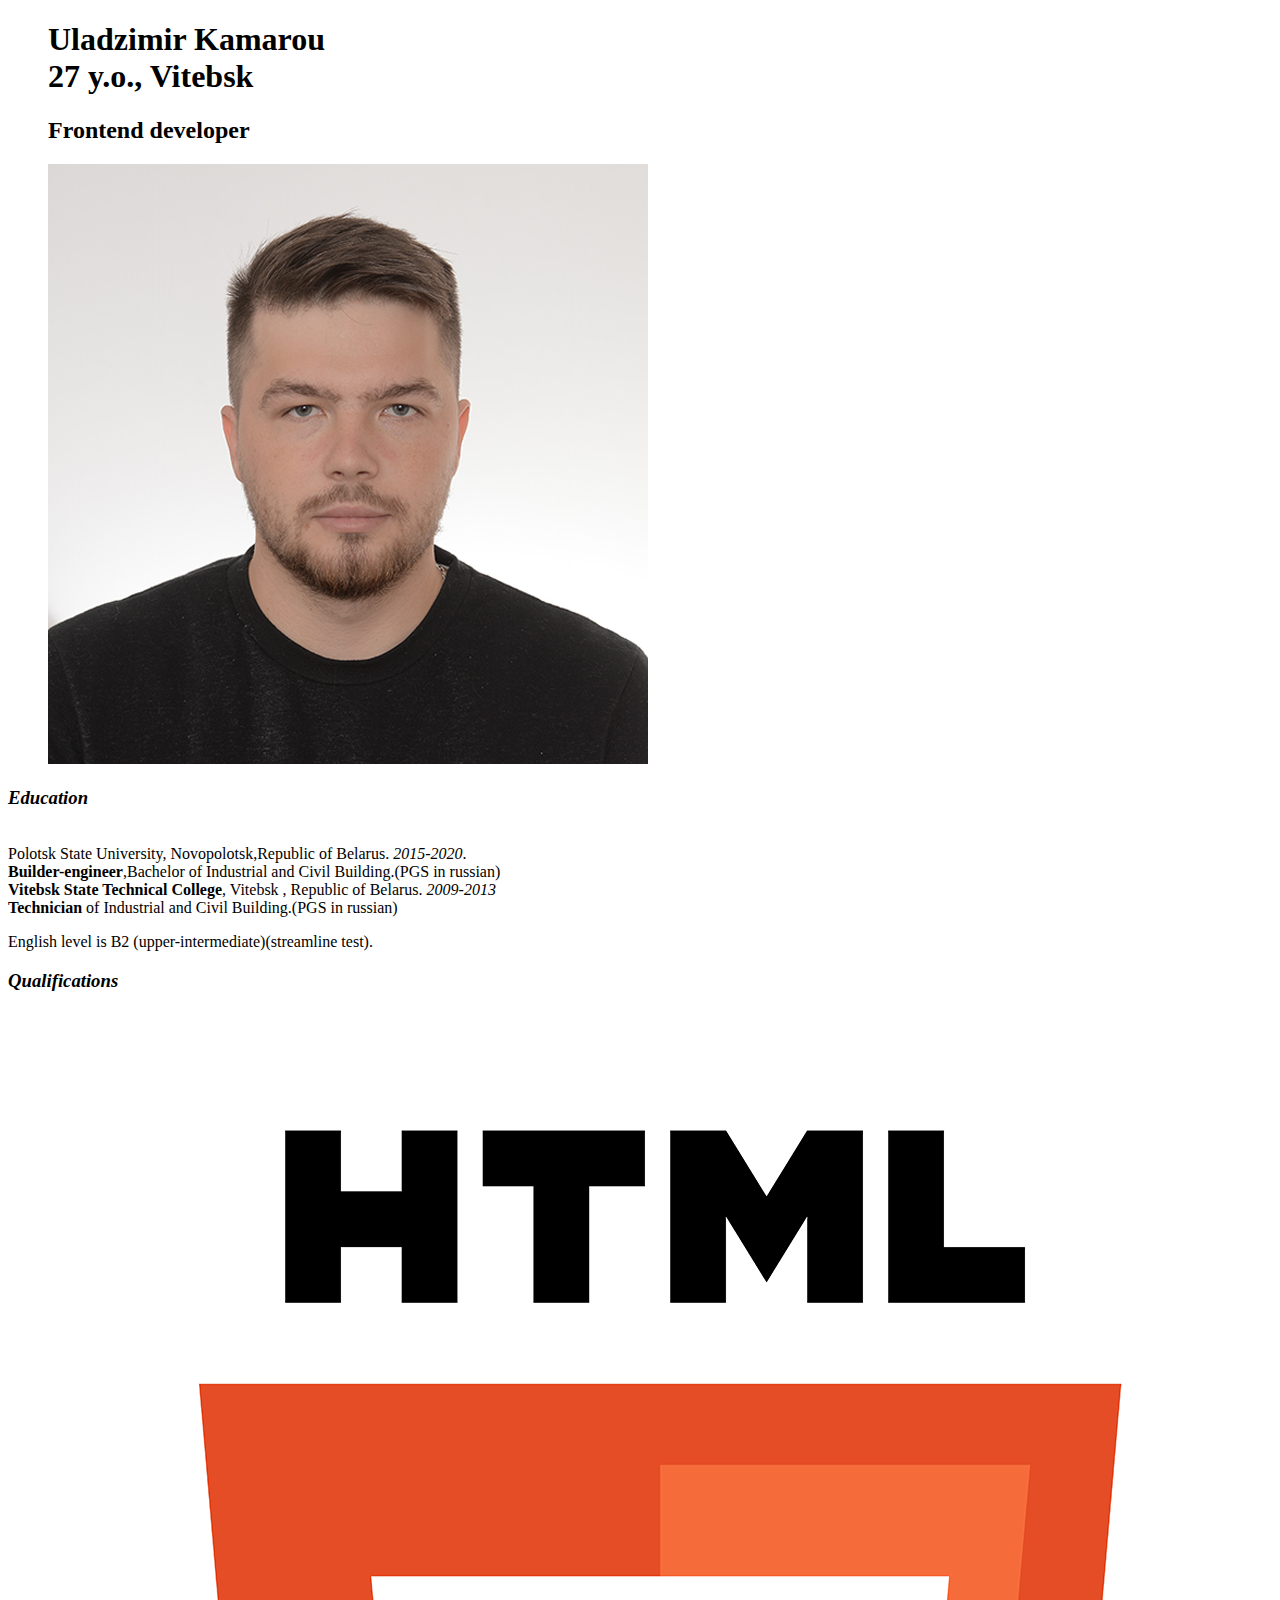
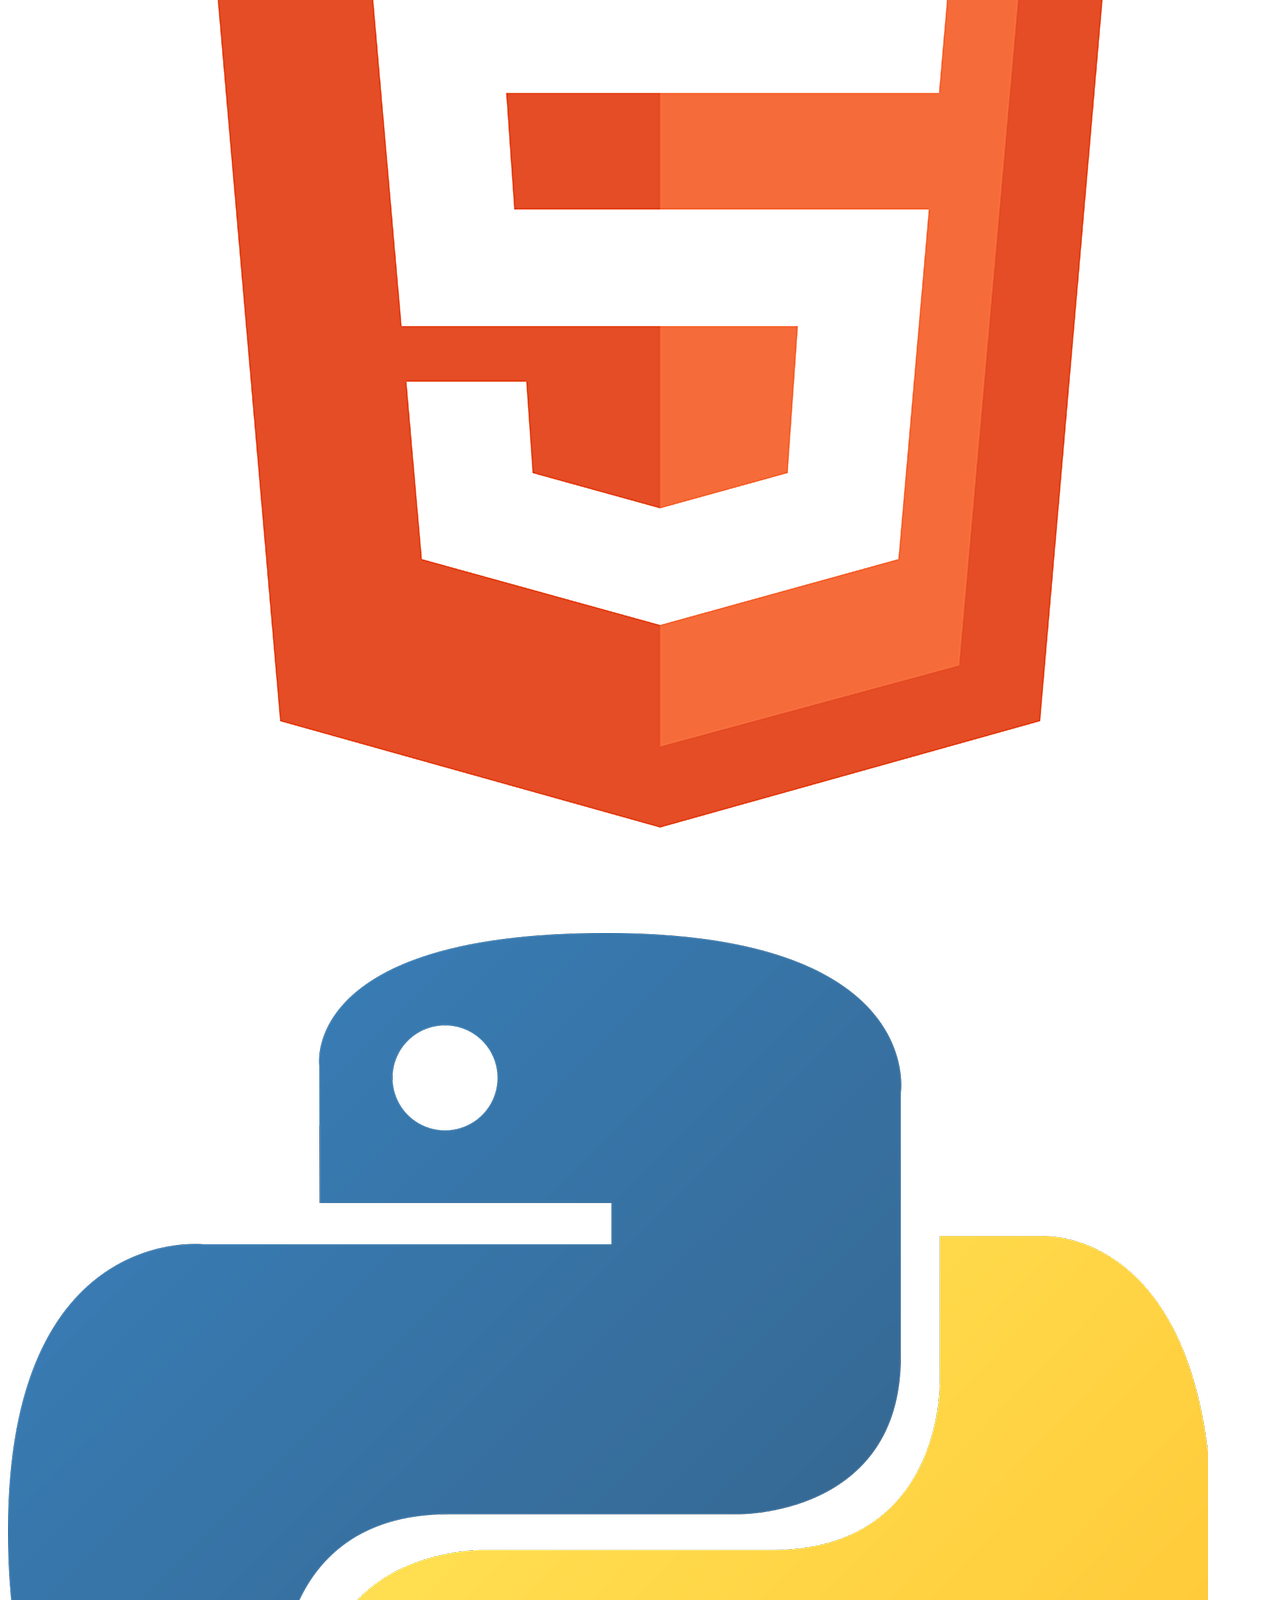
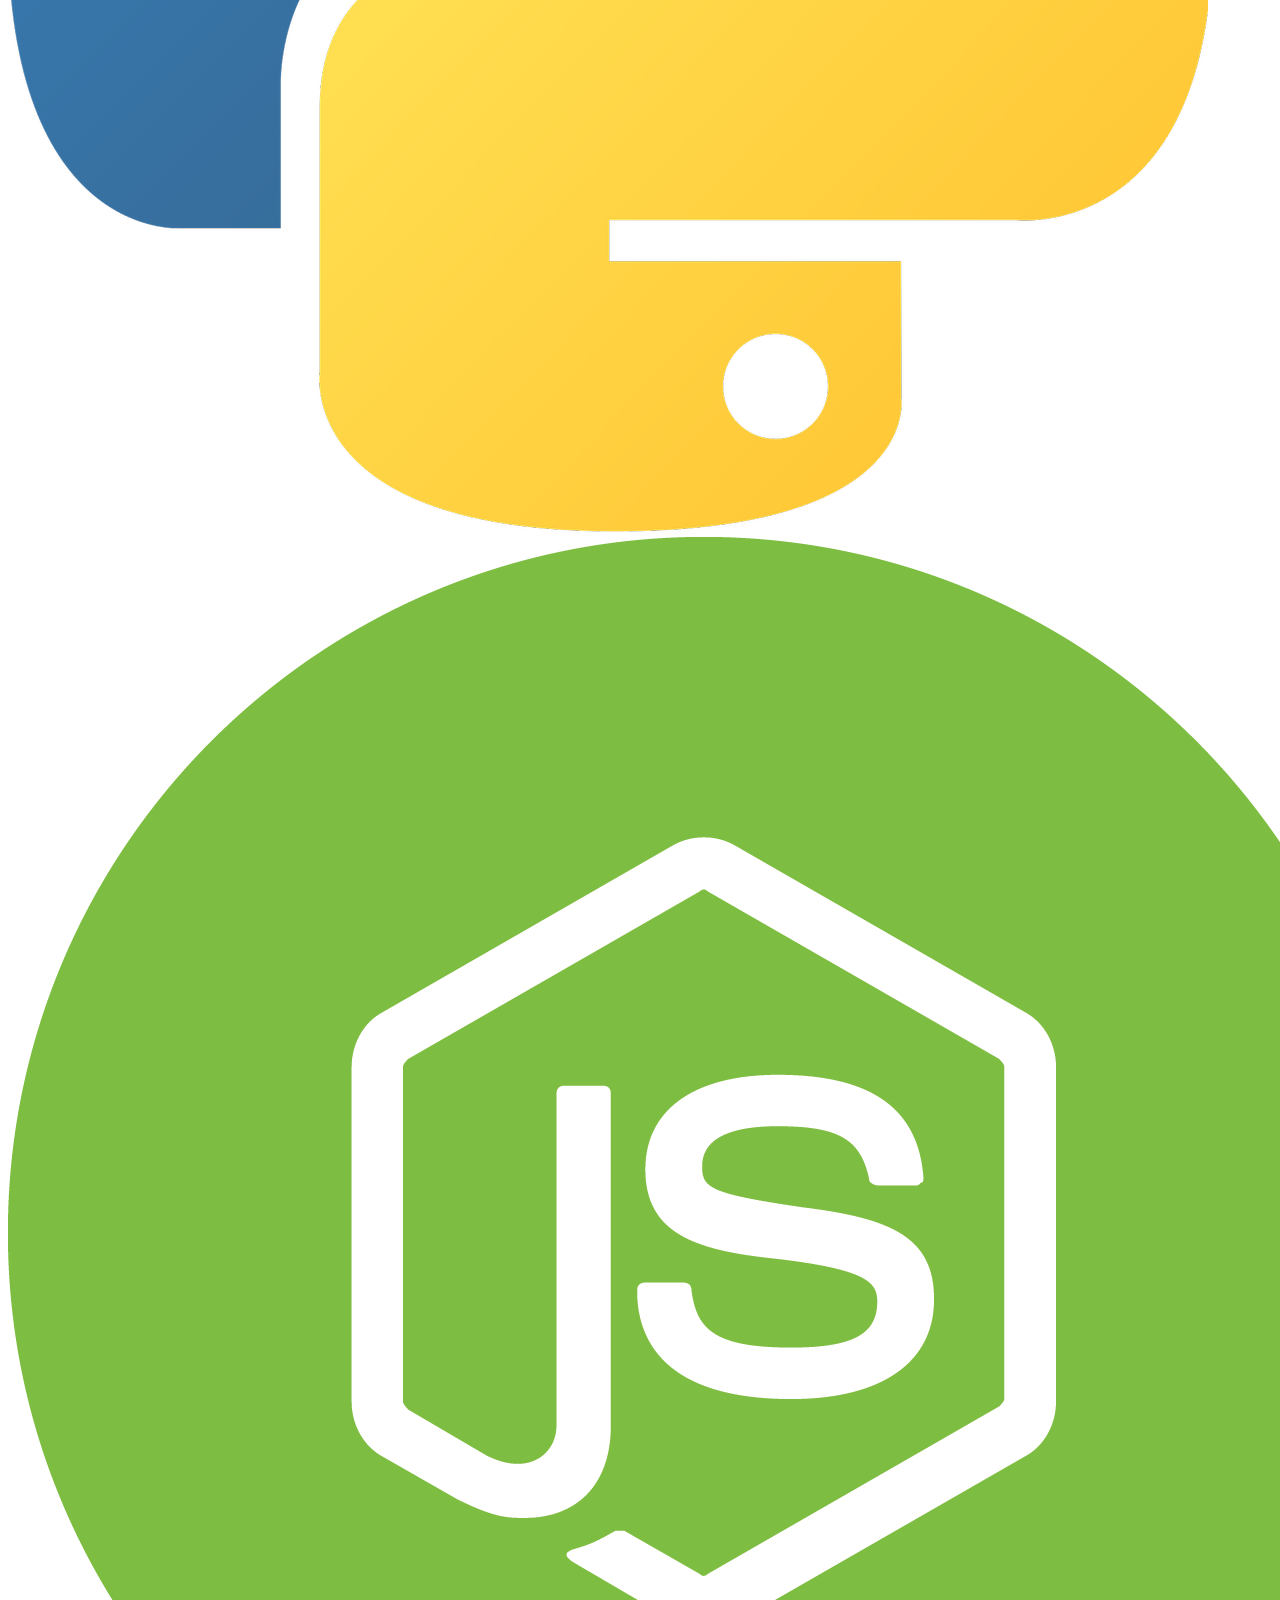
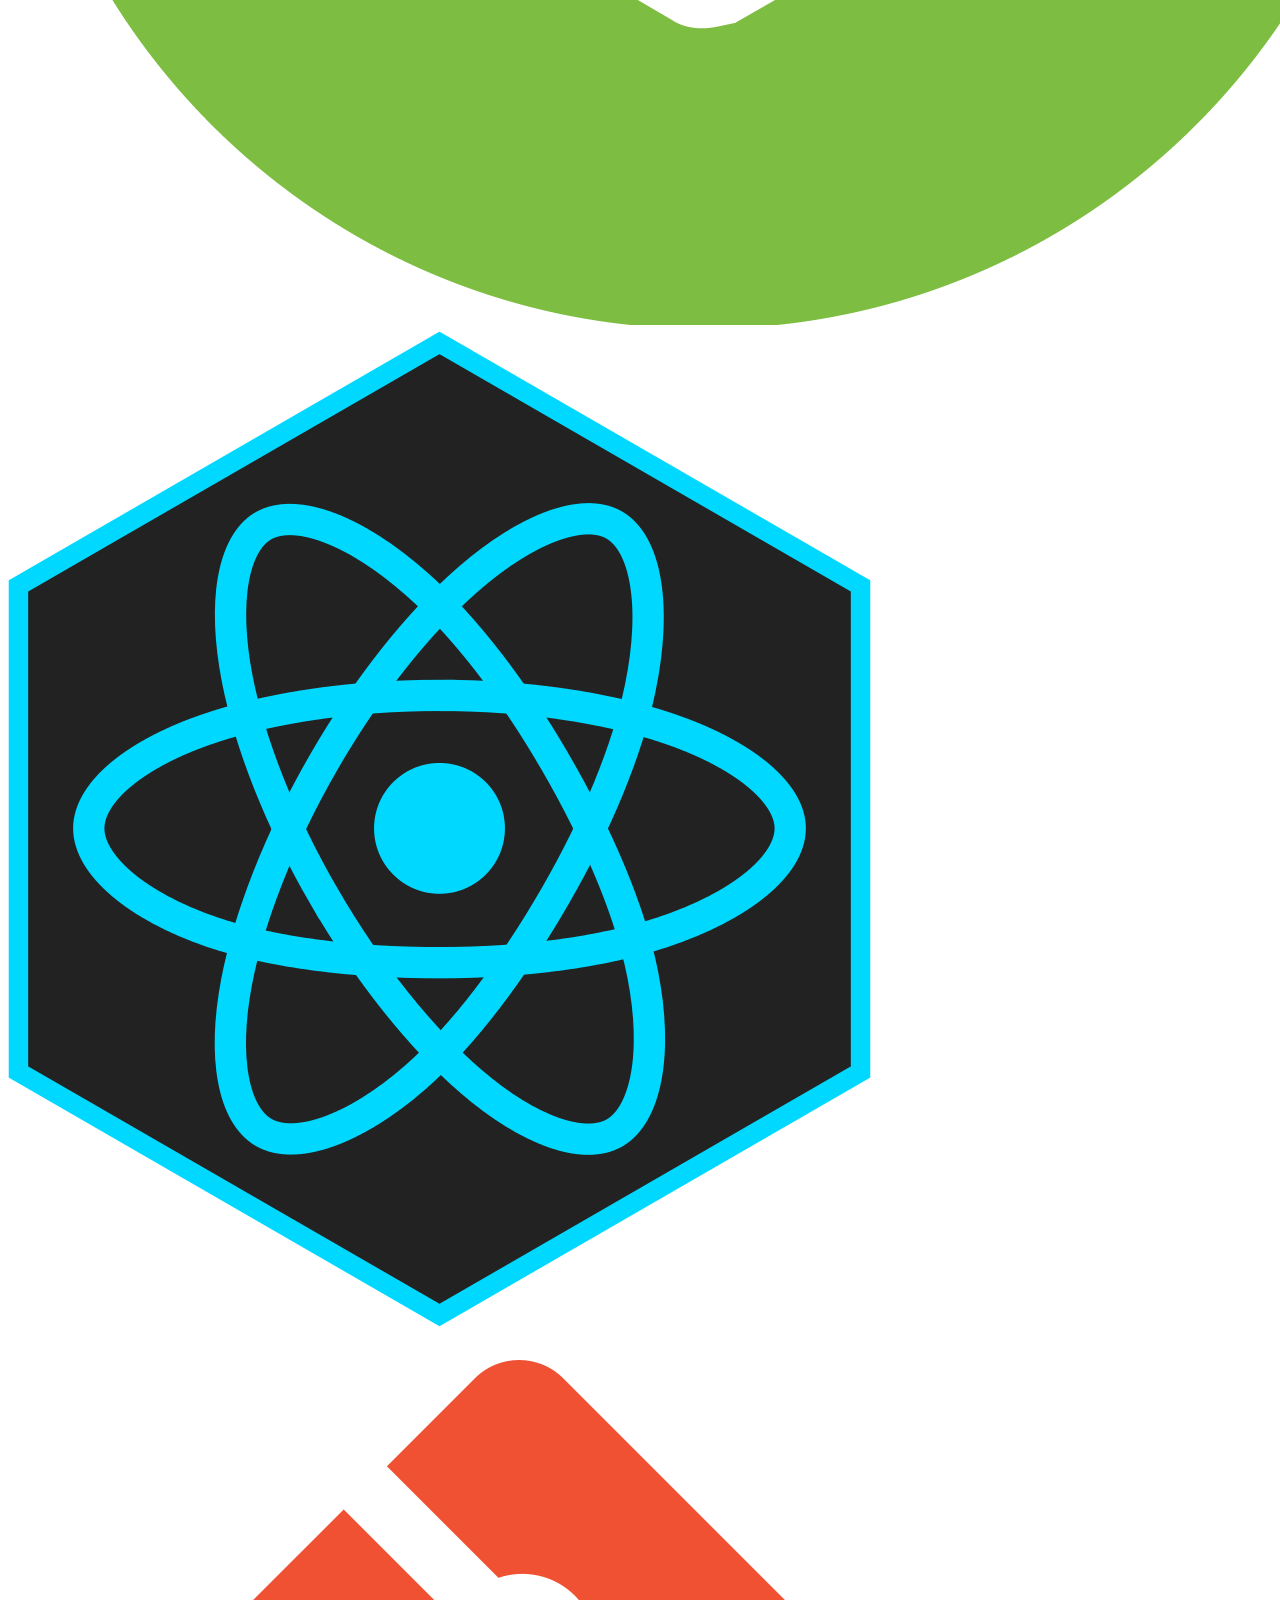
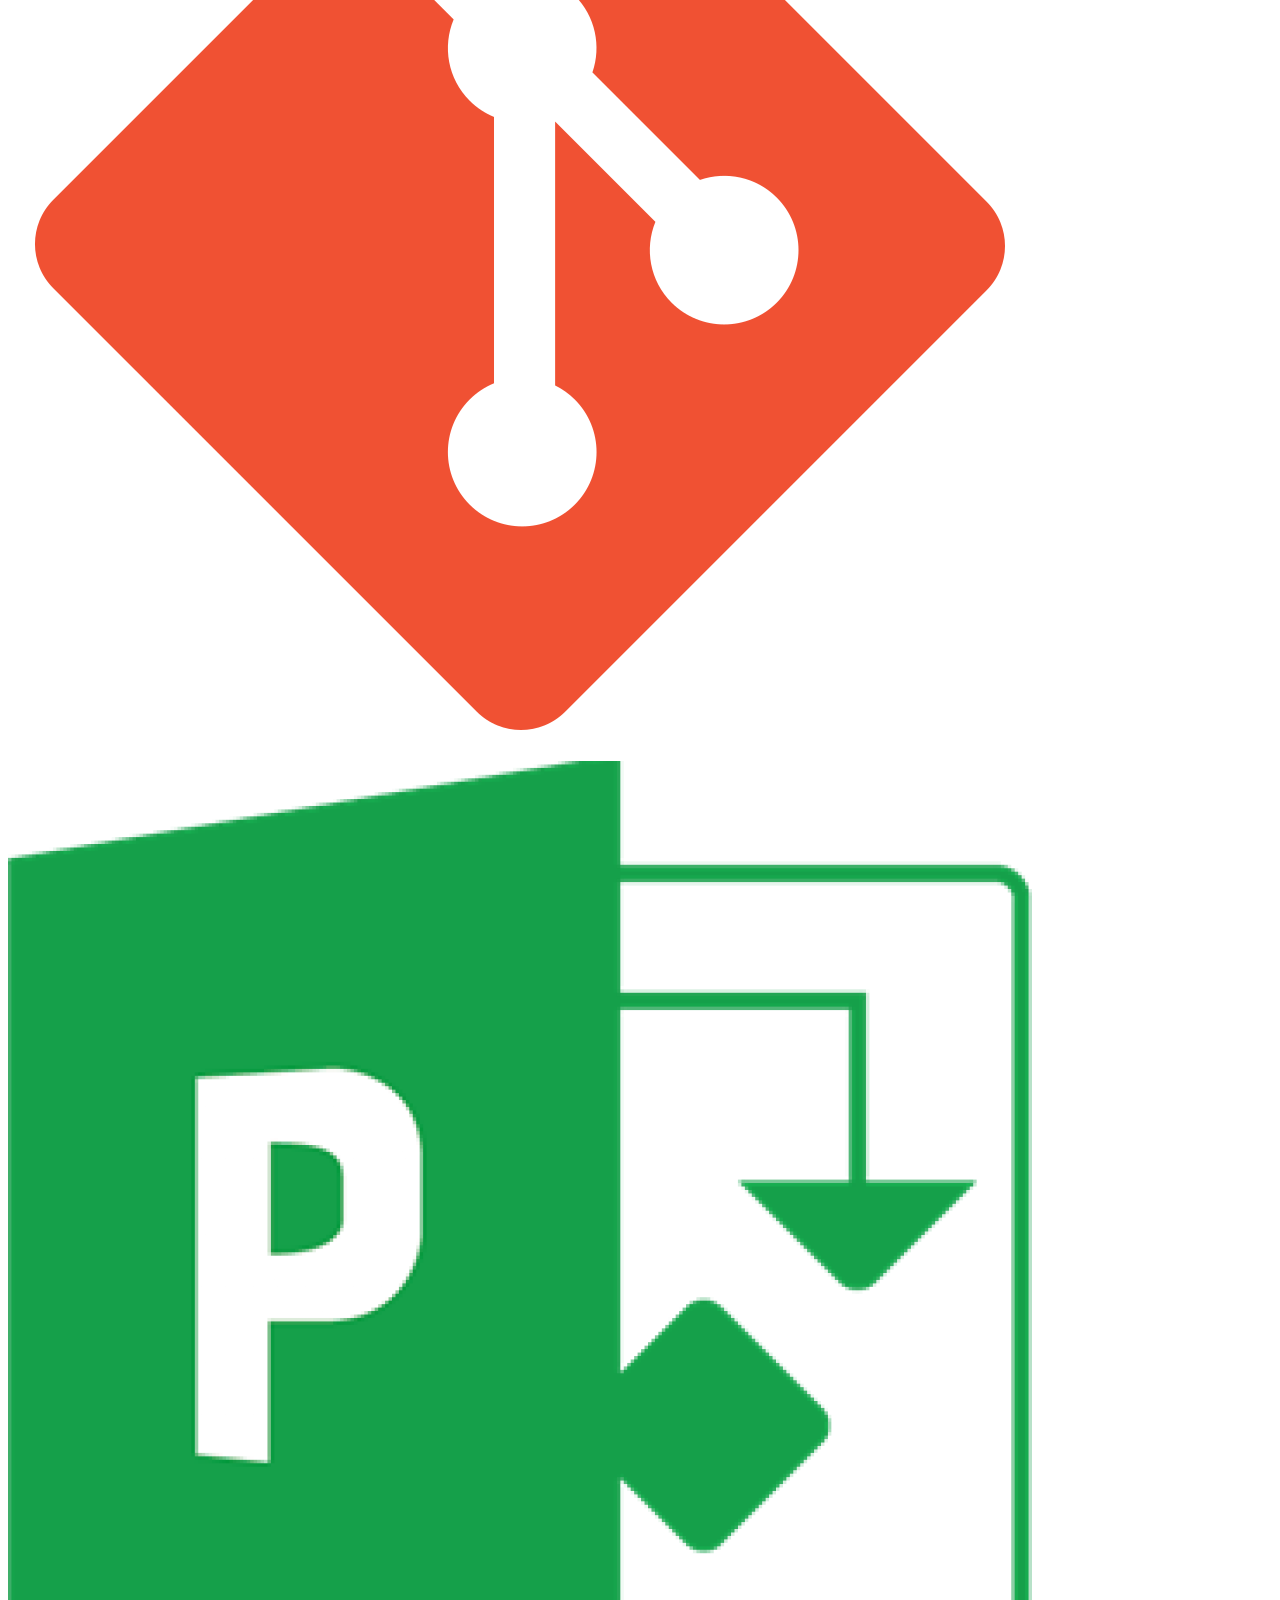
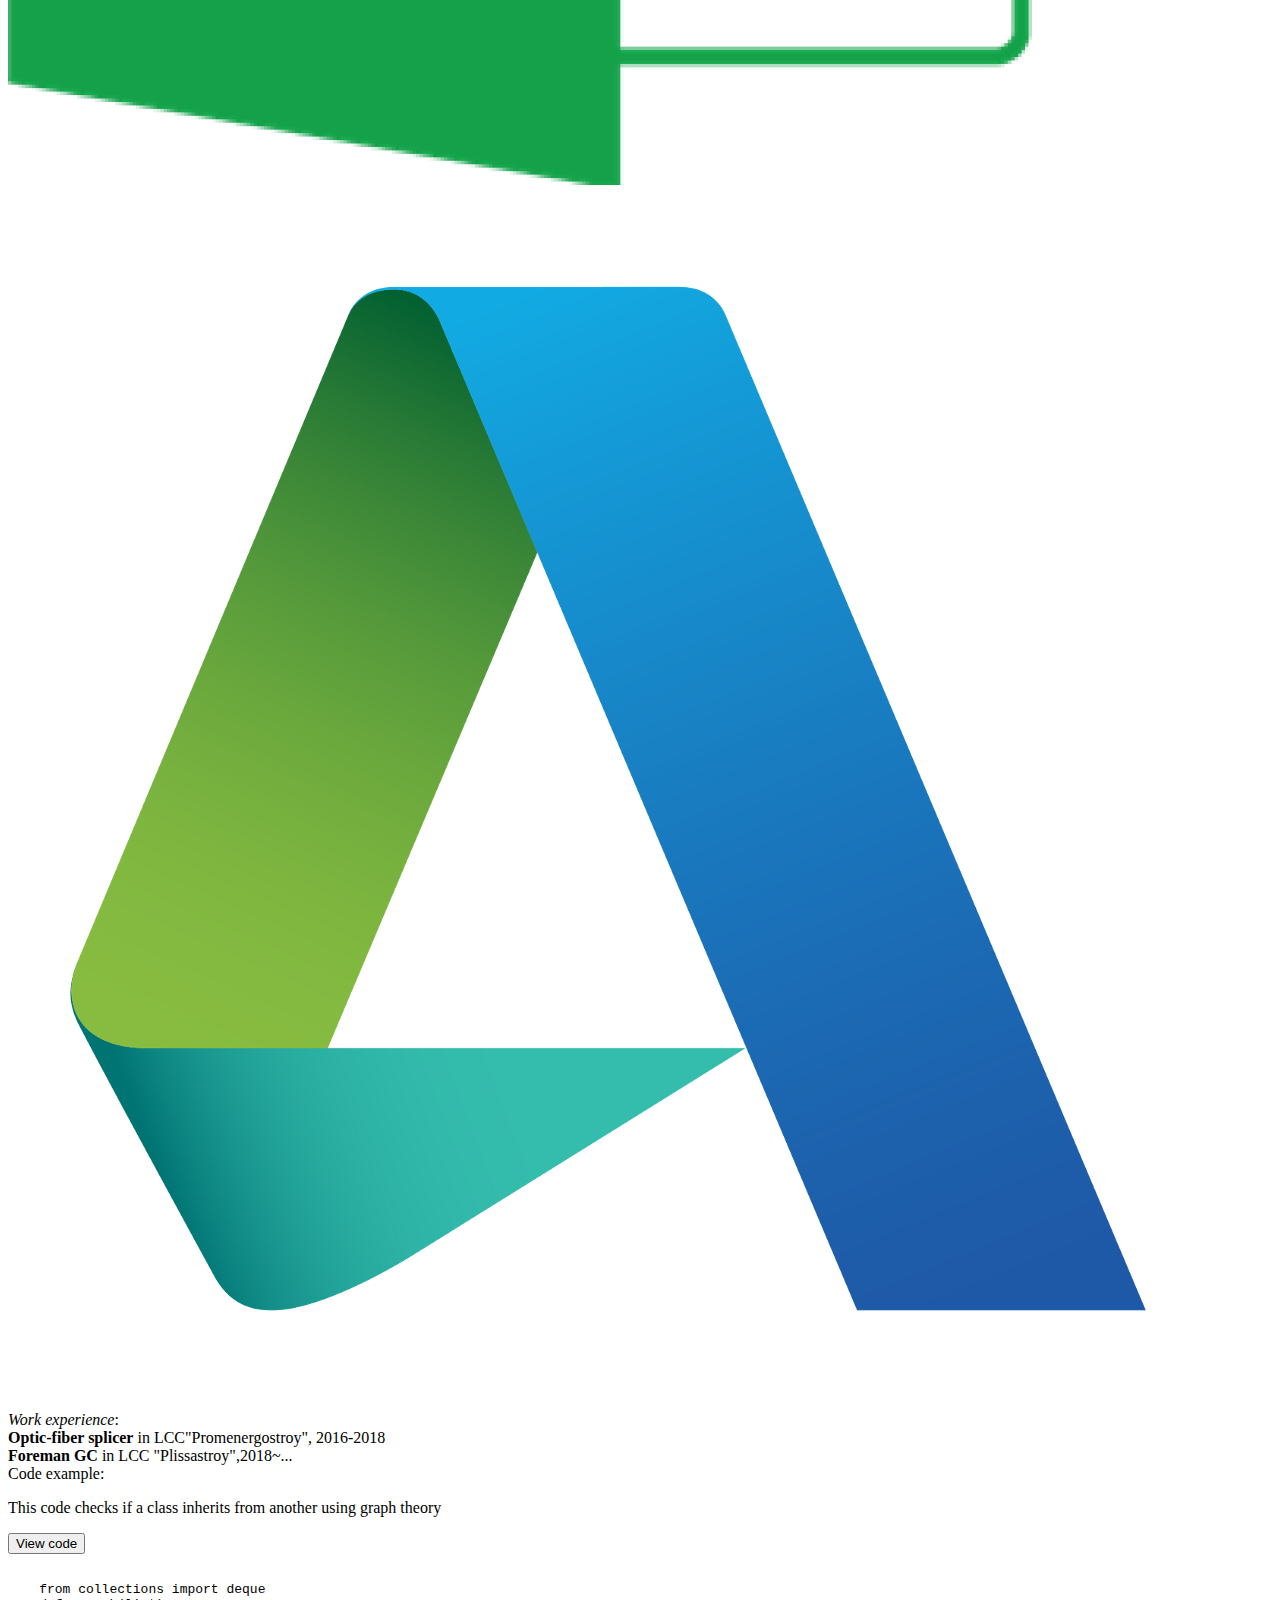
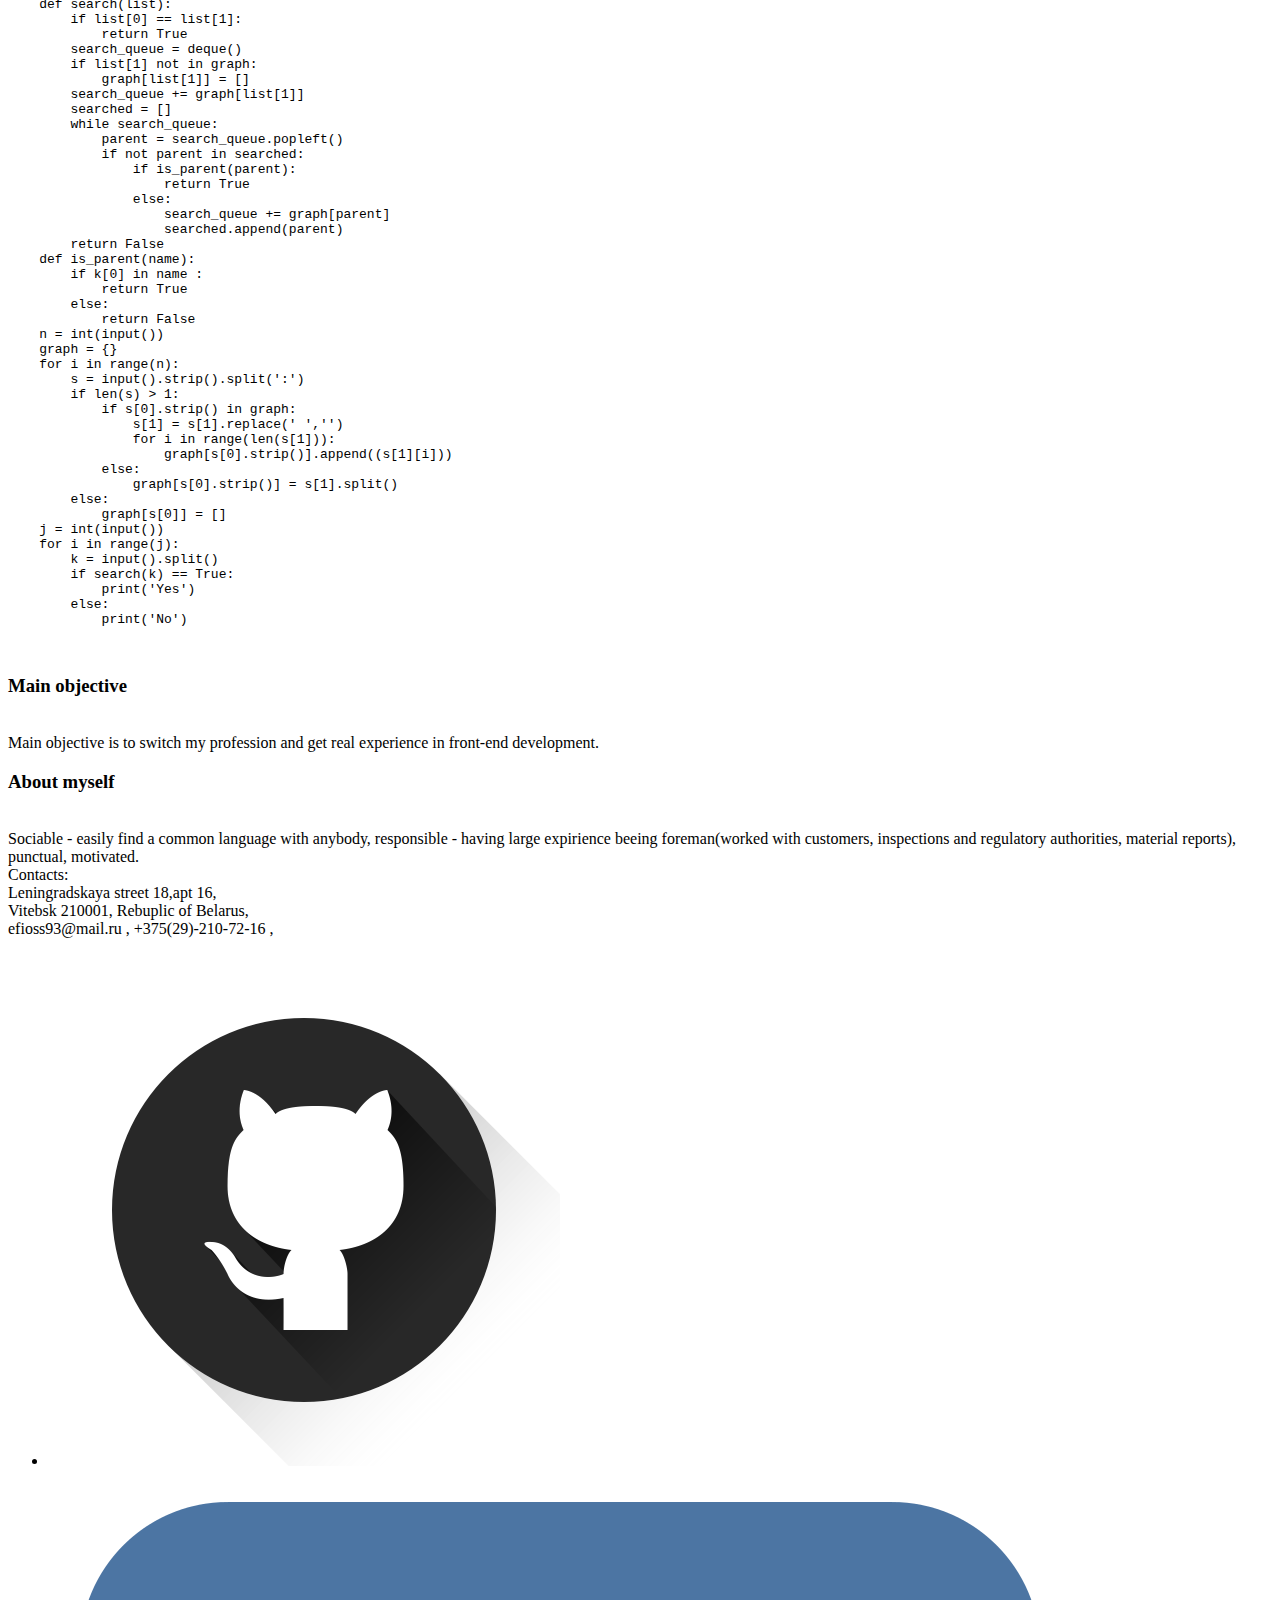
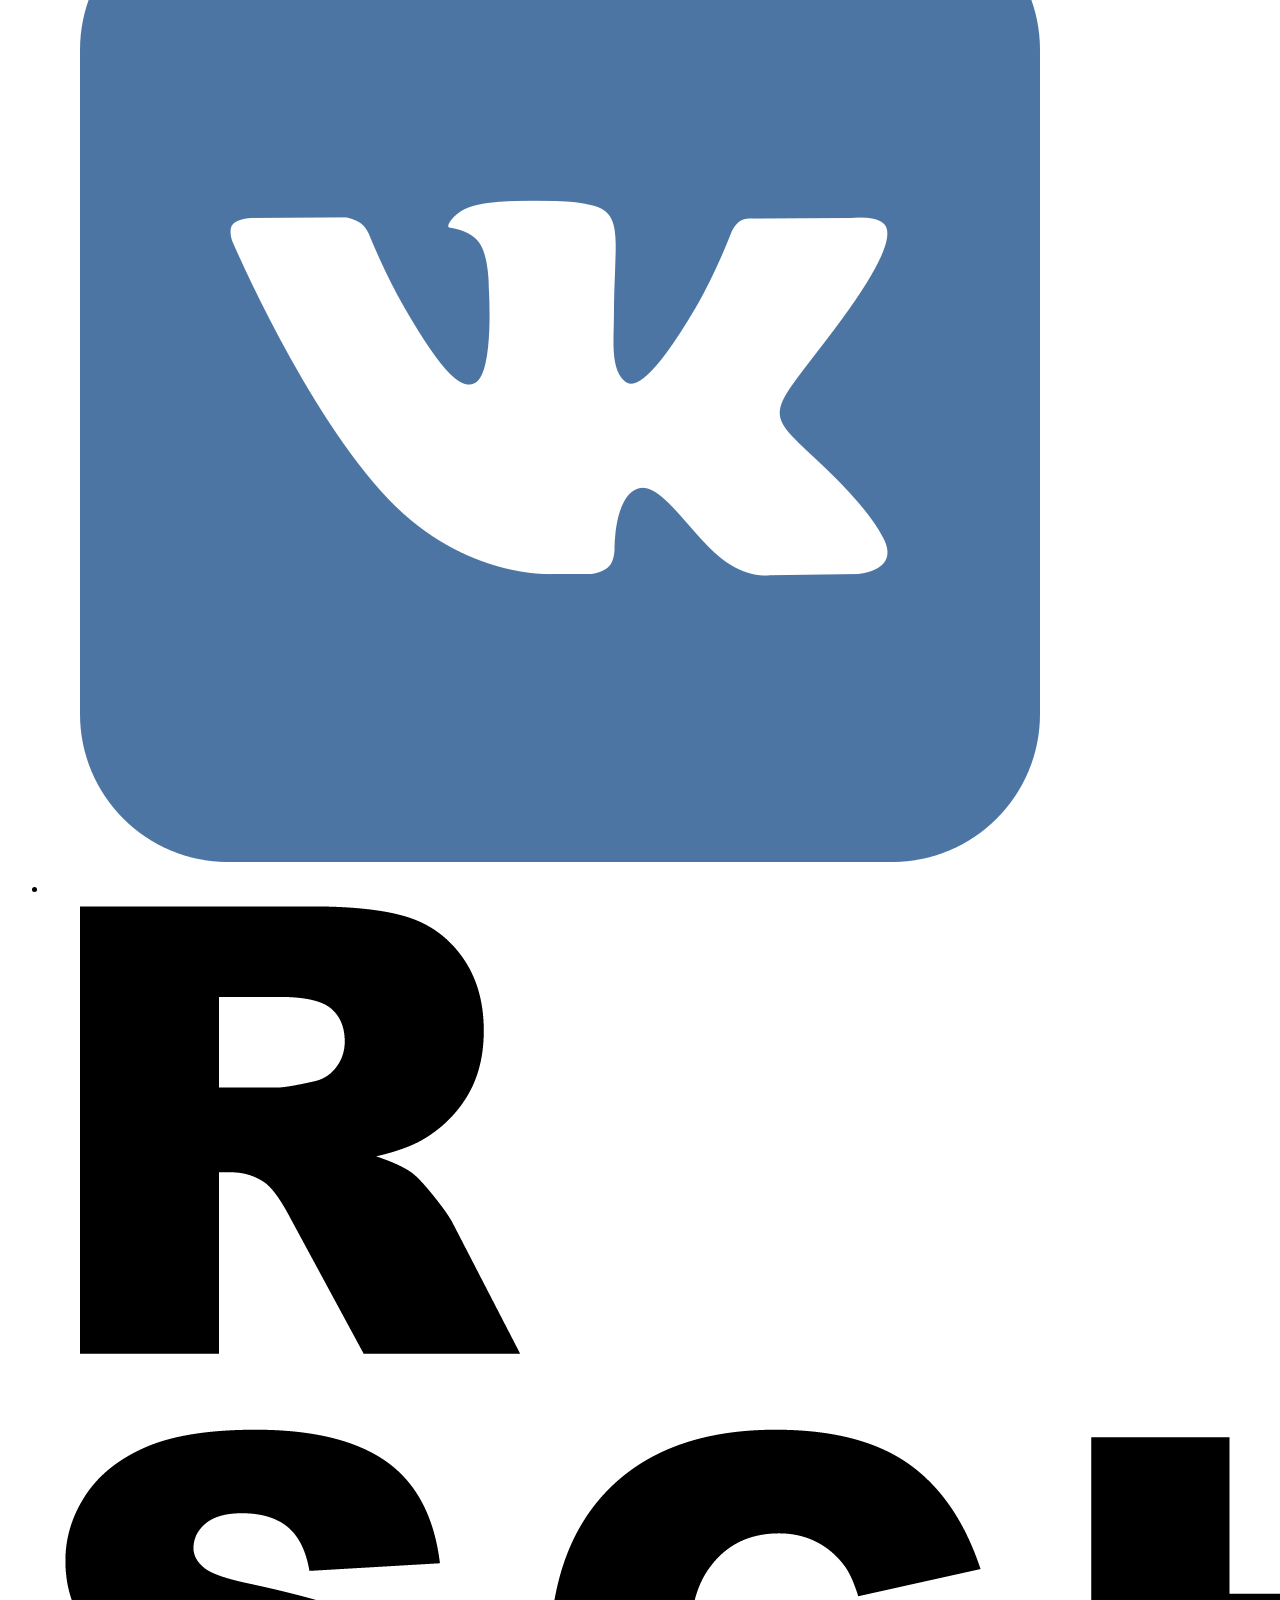
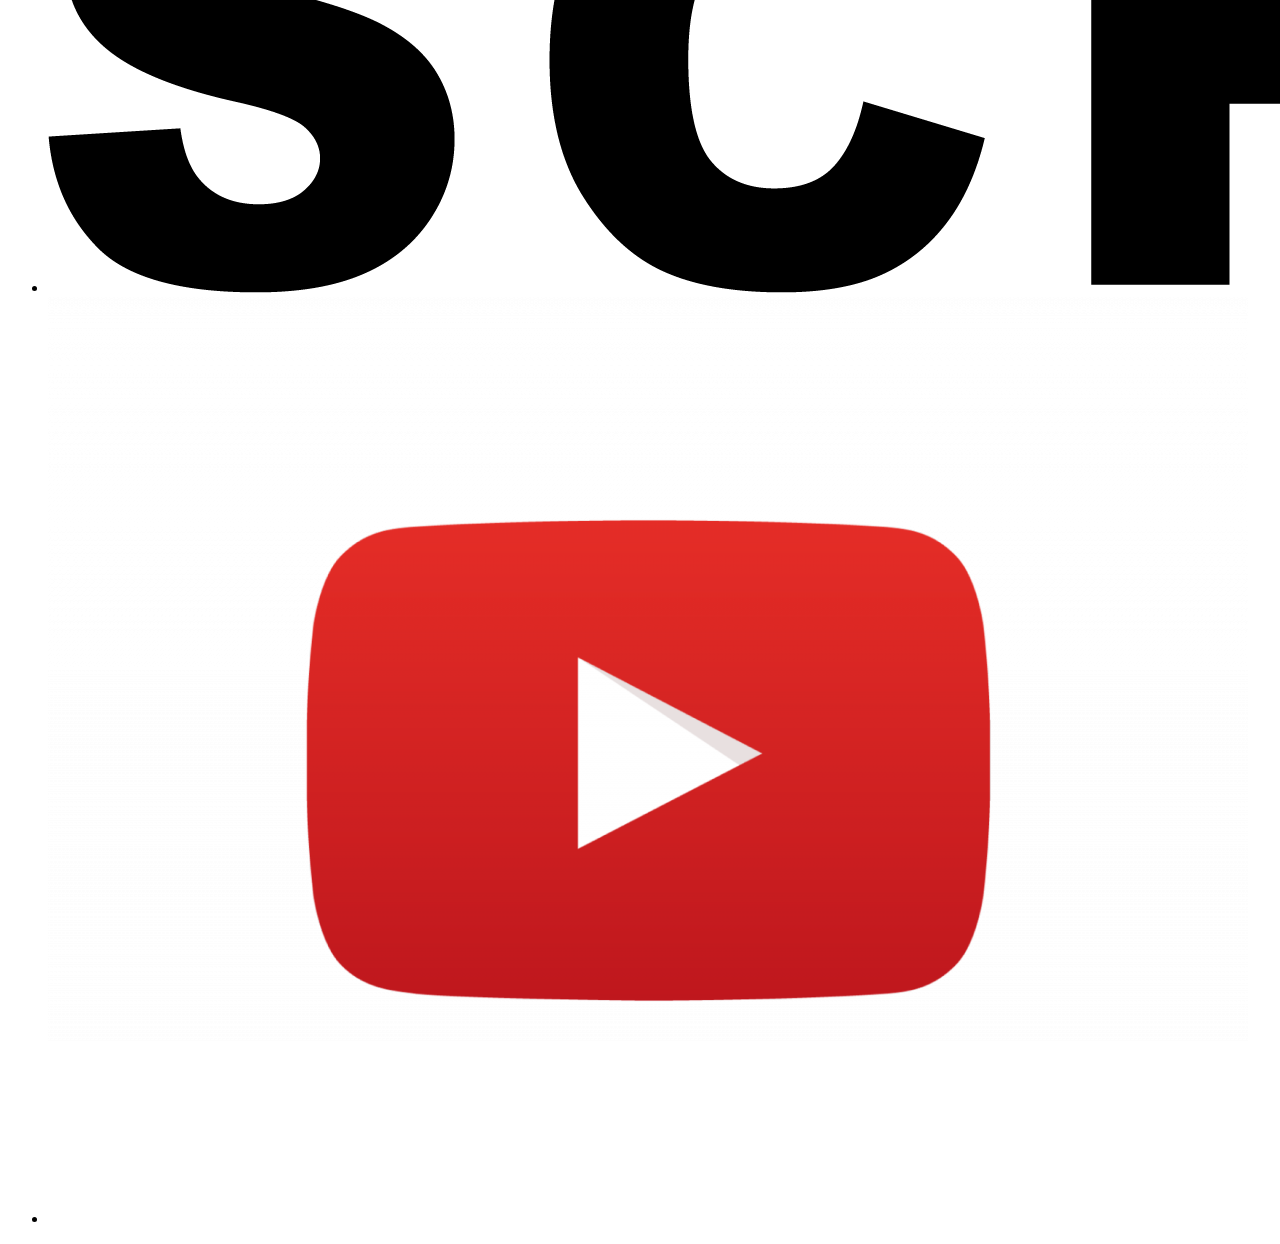
==== index.html @ 5ec78487 "feat: add english" ====
<!DOCTYPE html>
<html lang="en">

<head>
    <meta charset="UTF-8">
    <meta http-equiv="X-UA-Compatible" content="IE=edge">
    <meta name="viewport" content="width=device-width, initial-scale=1.0">
    <link rel="stylesheet" href="cv.css">
    <title>CV</title>
</head>

<body>
    <header class="header">
        <div class="wrapper">
            <figure class="student">
                <figcaption class="student_main">
                    <h1 class="name">Uladzimir Kamarou <br><span> 27 y.o., Vitebsk</span></h1>
                    <h2 class="profession">Frontend developer</h2>
                </figcaption>
                <img src="./img/DSC_0009.JPG" alt="student_photo" class="student_photo">
            </figure>
        </div>
    </header>
    <main class="main">
        <div class="wrapper">
            <section class="personal">
                <div class="education">
                    <h3> <i>Education</i></h3> <br>
                    Polotsk State University</b>, Novopolotsk,Republic of Belarus. <i> 2015-2020</i>. <br>
                    <b>Builder-engineer</b>,Bachelor of Industrial and Civil Building.(PGS in russian) <br>
                    <b>Vitebsk State Technical College</b>, Vitebsk , Republic of Belarus. <i>2009-2013</i> <br>
                    <b>Technician</b> of Industrial and Civil Building.(PGS in russian) <br>
                    <p>English level is B2 (upper-intermediate)(streamline test).
                </div>
                <div class="qualifications">
                    <h3><i>Qualifications</i></h3><br>
                    <a href='https://habr.com/ru/post/275729/' class="logo_3"><img src="./img/pngwing.com.png"
                            alt="logo"></a><br>
                    <a href='https://www.python.org/' class="logo"><img src="./img/python.png" alt="python"></a>
                    <a href='https://nodejs.org/en/' class="logo"><img src="./img/node.png" alt="node"></a>
                    <a href='https://ru.reactjs.org/' class="logo"><img src="./img/react.png" alt="react"></a><br>
                    <a href='https://git-scm.com/' class="logo"><img src="./img/git.png" alt="git"></a>
                    <a href='https://www.microsoft.com/ru-ru/microsoft-365/project/project-management-software'
                        class="logo"><img src="./img/project.png" alt="msproject"></a>
                    <a href='https://www.autodesk.com/products/autocad/overview?term=1-YEAR&support=null'
                        class="logo"><img src="./img/autodesk.png" alt="autodesk"></a>
                </div>

                <div class="work_exp">
                    <i>Work experience</i>: <br>

                    <b>Optic-fiber splicer</b> in LCC"Promenergostroy", 2016-2018 <br>
                    <b>Foreman GC</b> in LCC "Plissastroy",2018~... <br>
                </div>
                <div class="code"> Code example: <br>
                    <p>This code checks if a class inherits from another using graph theory</p>

                    <div class="dropdown">
                        <button class='but'>View code </button>
                        <pre>
                            <code class="dropdown_child">
    from collections import deque
    def search(list):
        if list[0] == list[1]:
            return True
        search_queue = deque()
        if list[1] not in graph:
            graph[list[1]] = []
        search_queue += graph[list[1]]
        searched = []
        while search_queue:
            parent = search_queue.popleft()
            if not parent in searched:
                if is_parent(parent):
                    return True
                else:
                    search_queue += graph[parent]
                    searched.append(parent)
        return False
    def is_parent(name):
        if k[0] in name :
            return True
        else:
            return False
    n = int(input())
    graph = {}
    for i in range(n):
        s = input().strip().split(':')
        if len(s) > 1:
            if s[0].strip() in graph:
                s[1] = s[1].replace(' ','')
                for i in range(len(s[1])):
                    graph[s[0].strip()].append((s[1][i]))
            else:
                graph[s[0].strip()] = s[1].split()
        else:
            graph[s[0]] = []
    j = int(input())
    for i in range(j):
        k = input().split()
        if search(k) == True:
            print('Yes')
        else:
            print('No')
                            </code>
                        </pre>
                    </div>
                </div>
                    <div class="objective">
                        <h3>Main objective</h3><br>Main objective is to switch my profession and get real experience in
                        front-end
                        development.
                    </div>
                    <div class="characteristic">
                        <h3>About myself</h3><br>
                        Sociable - easily find a common language with anybody, responsible - having large expirience
                        beeing
                        foreman(worked with customers, inspections and regulatory authorities,
                        material reports), punctual, motivated.
                    </div>
            </section>
        </div>
    </main>
    <footer class="footer">
        <div class="wrapper">
            <nav class="nav">
                <div class="contacts">Contacts:<br>Leningradskaya street 18,apt 16,<br> Vitebsk 210001, Rebuplic of Belarus,<br>
                    efioss93@mail.ru , +375(29)-210-72-16 ,</div>
                <div class="links">
                    <ul class="links_list">
                        <li class="item"><a href="https://github.com/jeredas" class="footer_img"><img src="./img/github.png" alt="github"></a></li>
                        <li class="item"><a href="https://vk.com/funny_dude" class="footer_img"><img src="./img/vk.png" alt="vk"></a></li>
                        <li class="item"><a href="https://rs.school/" class="footer_img"><img src="./img/rss.png" alt="rss"></a></li>
                        <li class="item"><a href="https://www.youtube.com/channel/UC8qBwxE3eRAb-LQjJfCgJnw" class="footer_img"><img src="./img/yt.png" alt="youtube"></a></li>
                    </ul>
                </div>
            </nav>
        </div>
        <code></code>
    </footer>
</body>

</html>
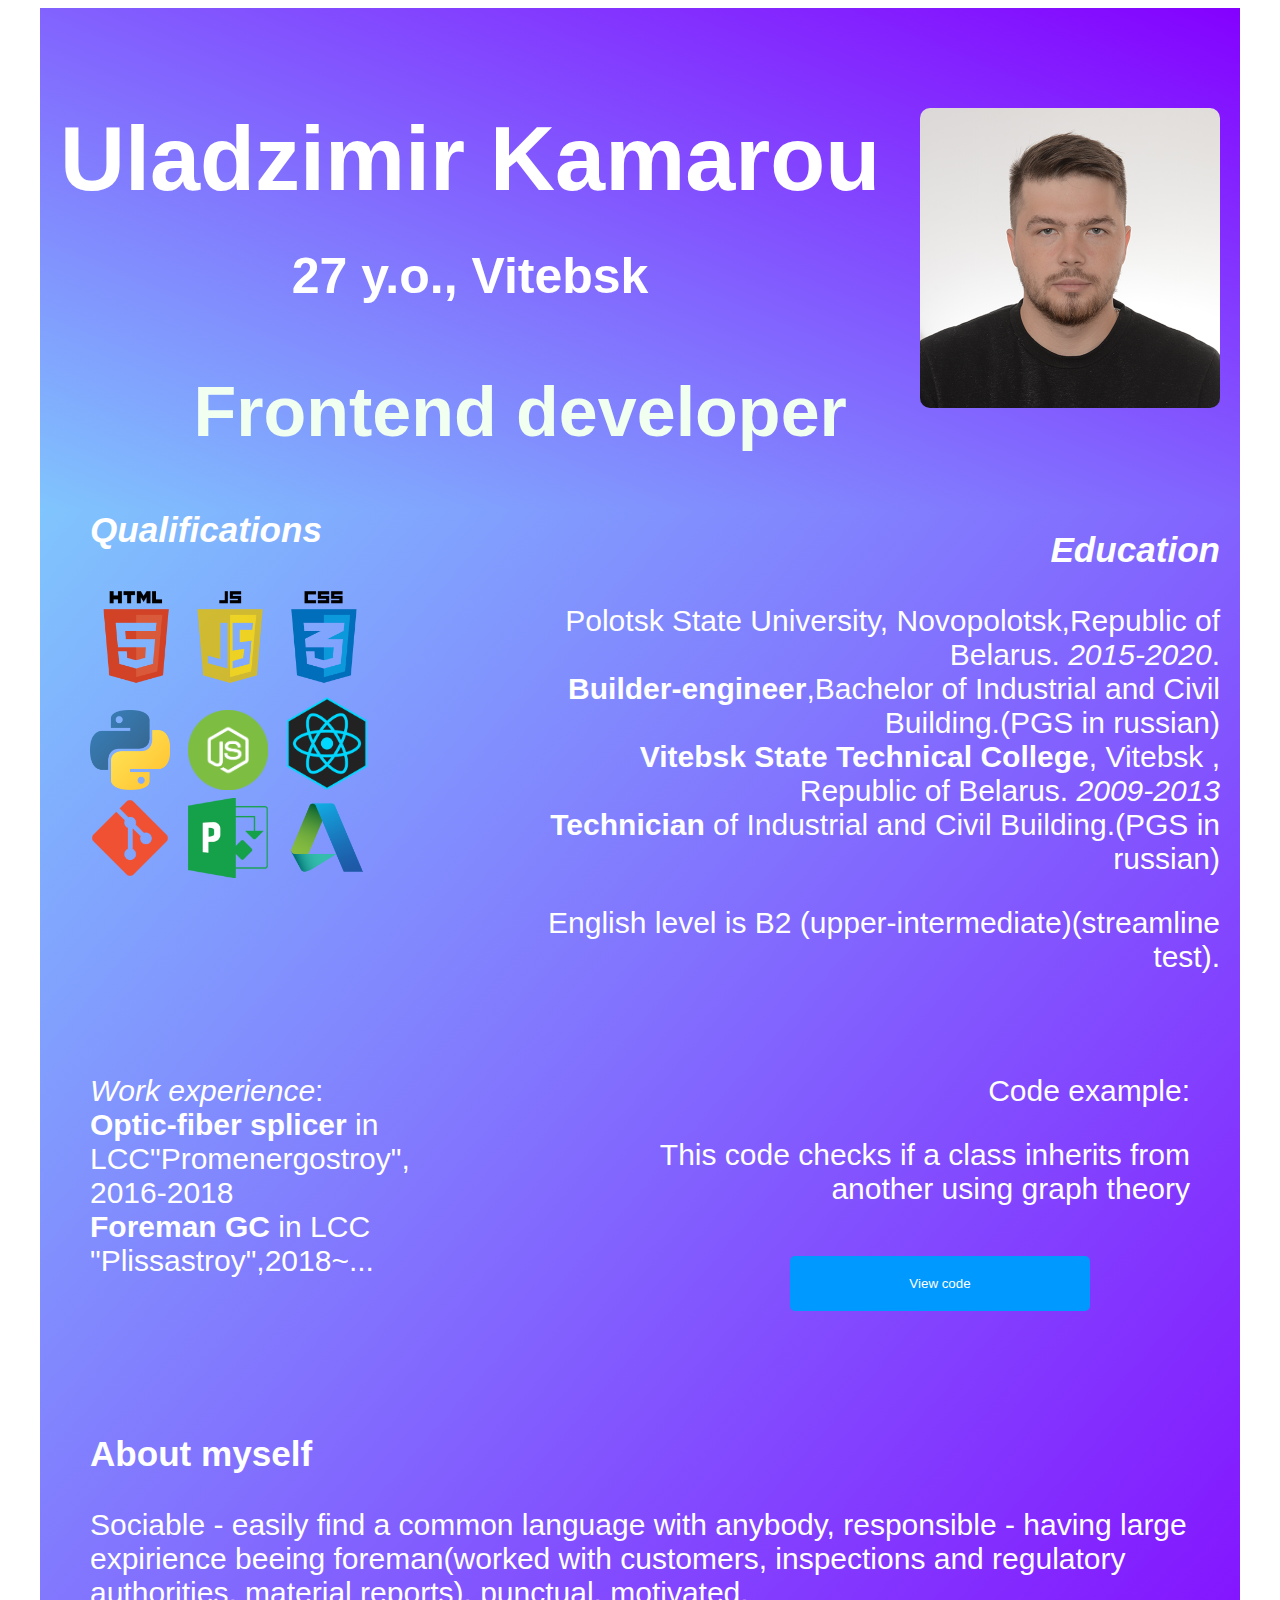
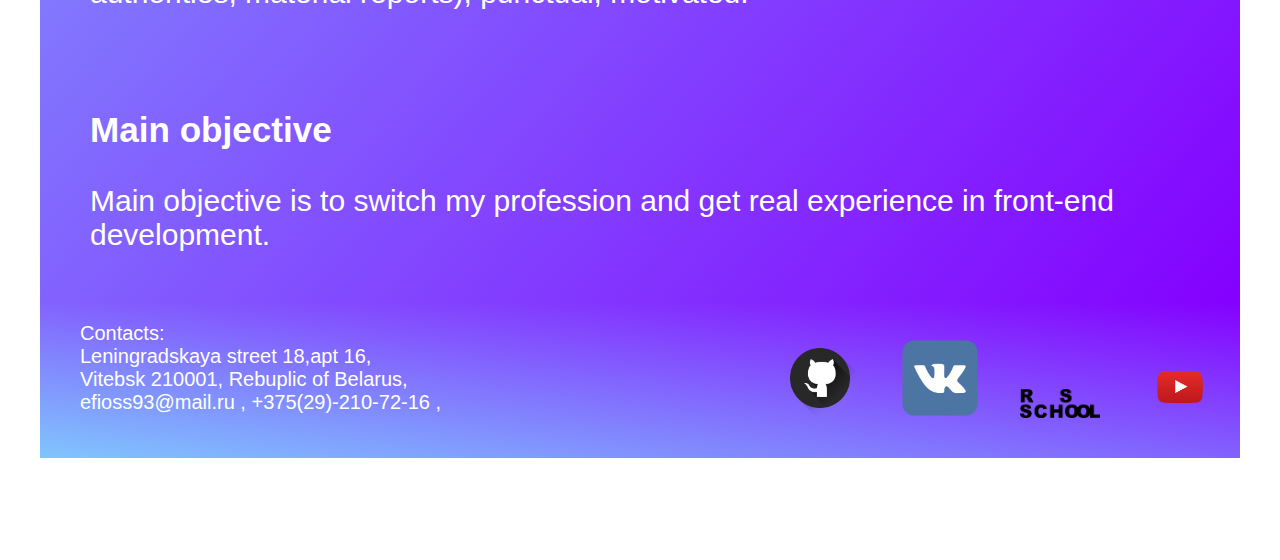
==== commit 284d65e7: "feat : add index" ====
--- a/index.html
+++ b/index.html
@@ -141,4 +141,3 @@
 </body>
 
 </html>
-
--- a/cv.css
+++ b/cv.css
@@ -0,0 +1,188 @@
+.wrapper{
+    max-width:1440px;
+    
+   
+    background-size: cover;
+    margin: auto;
+}
+.student{
+    max-width: 1200px;
+    margin: auto;
+    display:flex;
+    justify-content: space-between;
+    text-align: center;
+    background:linear-gradient(to top right,rgb(128, 197, 253),rgb(132, 0, 255))
+}
+.student_main{
+    display:flex;
+    flex-wrap: nowrap;
+    flex-direction: column;
+    margin-left: 20px;
+   
+}
+.name{
+    font-family: 'Poppins', sans-serif;
+    font-size: 90px;
+    color: rgb(255, 255, 255);
+    padding-left: 0px;
+    padding-top: 100px;
+    margin: 0;
+    
+}
+.name span{
+    font-size: 50px
+}
+.profession{
+    font-family: 'Poppins', sans-serif;
+    font-size: 70px;
+    color: rgb(241, 255, 241);
+    padding-left: 100px;
+    
+}
+.student_photo{
+  max-width:300px;
+  max-height: 300px;
+  margin-top: 100px;
+  margin-right: 20px;
+  border-radius: 10px;
+  box-shadow: darkturquoise;
+}
+.personal{
+    font-family: 'Poppins', sans-serif;
+    font-size: 30px;
+    color: rgb(255, 255, 255);
+    margin: 20px;
+    text-align: left;
+    max-width: 1200px;
+    margin: auto;
+    display:grid;
+    grid-template-areas: 
+    'qua edu edu'
+    'exp cod cod'
+    'cha cha cha'
+    'obj obj obj';
+    background:linear-gradient(to top left,rgb(132, 0, 255),rgb(128, 197, 253));
+}
+.education{
+    margin: 20px;
+    grid-area:edu;
+    text-align: right;
+}
+.qualifications{
+
+    margin: 0 50px;
+    grid-area:qua;
+}
+.work_exp{
+    grid-area: exp;
+    margin: 50px;
+}
+.code{
+    grid-area: cod;
+    margin: 50px;
+    text-align: right;
+}
+.objective{
+    grid-area: obj;
+    margin: 50px;
+    
+}
+.characteristic{
+    grid-area: cha;
+    margin: 50px;
+}
+.but{
+    background-color: rgb(0, 153, 255);
+    color: white;
+    border: rgb(0, 153, 255);
+    cursor: pointer;
+    padding:20px;
+    margin-top:20px;
+    outline: none;
+    border-radius: 5px;
+    position: absolute;
+    width:300px;
+    top:0px;
+    left:-400px;
+}
+.dropdown{
+    position: relative;
+    display: inline;
+}
+.dropdown_child {
+    font-size: 15px;
+    position:absolute;
+    top:-100px;
+    left:-600px;
+    display: none;
+    background-color: black;
+    text-align: left;
+
+}
+.dropdown:hover .dropdown_child {
+    display: block;
+   
+}
+
+h3{
+    margin: 0;
+}
+.logo img{
+    margin-right: 10px;
+    width:80px;
+}
+.logo_3 img{
+    width:280px;
+}
+.logo:hover{
+    opacity: 0.75;
+}
+.logo:active{
+    opacity: 0.5;
+}
+
+.logo_3:hover{
+    opacity: 0.75;
+}
+.logo_3:active{
+    opacity: 0.5;
+
+}
+.nav{max-width: 1200px;
+    margin: auto;
+    display:flex;
+    justify-content: space-between;
+    text-align: center;
+    background:linear-gradient(to top right,rgb(128, 197, 253),rgb(132, 0, 255))
+}
+.nav{
+    margin-bottom: 100px;
+}
+.links_list{
+    display: flex;
+    flex-wrap: wrap;
+    align-items: flex-end;
+   padding-left: 0;
+    list-style-type: none;
+    
+}
+.item{
+    padding: 20px;
+}
+.item:hover{
+    opacity:0.75;
+}
+.item:active{
+    opacity:0.5;
+}
+.footer_img img{
+    width:80px;
+}
+.contacts{
+    font-family: 'Poppins', sans-serif;
+    font-size: 20px;
+    color: rgb(255, 255, 255);
+    margin: 20px;
+    text-align: left;
+    padding-left: 20px;
+}
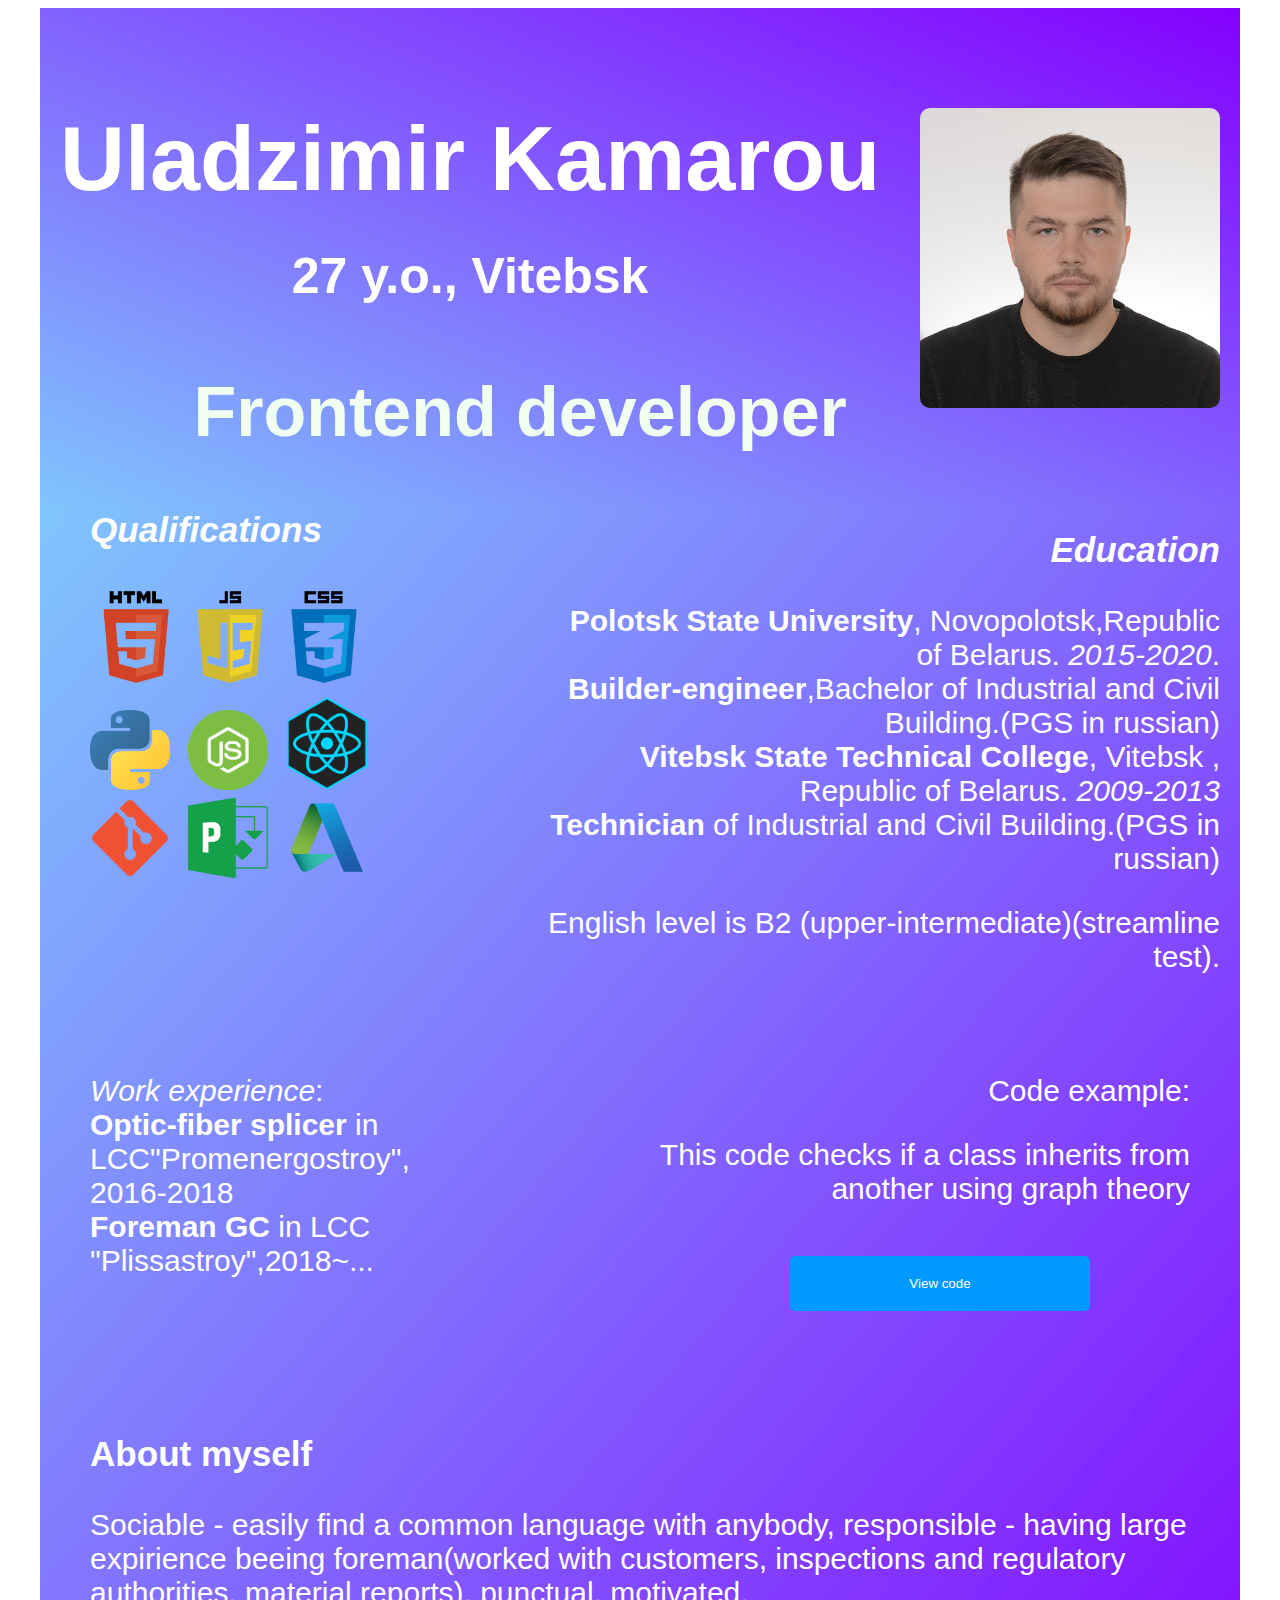
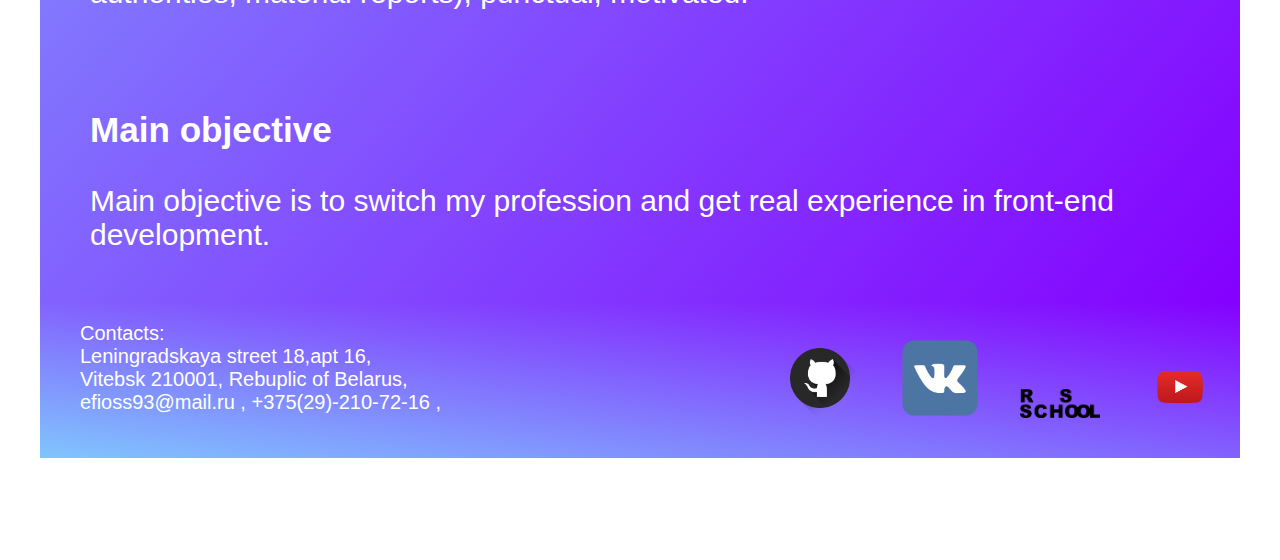
==== commit 3d7a6b97: "fix ; fix stay tag </b> error" ====
--- a/index.html
+++ b/index.html
@@ -26,7 +26,7 @@
             <section class="personal">
                 <div class="education">
                     <h3> <i>Education</i></h3> <br>
-                    Polotsk State University</b>, Novopolotsk,Republic of Belarus. <i> 2015-2020</i>. <br>
+                    <b>Polotsk State University</b>, Novopolotsk,Republic of Belarus. <i> 2015-2020</i>. <br>
                     <b>Builder-engineer</b>,Bachelor of Industrial and Civil Building.(PGS in russian) <br>
                     <b>Vitebsk State Technical College</b>, Vitebsk , Republic of Belarus. <i>2009-2013</i> <br>
                     <b>Technician</b> of Industrial and Civil Building.(PGS in russian) <br>
@@ -141,3 +141,4 @@
 </body>
 
 </html>
+
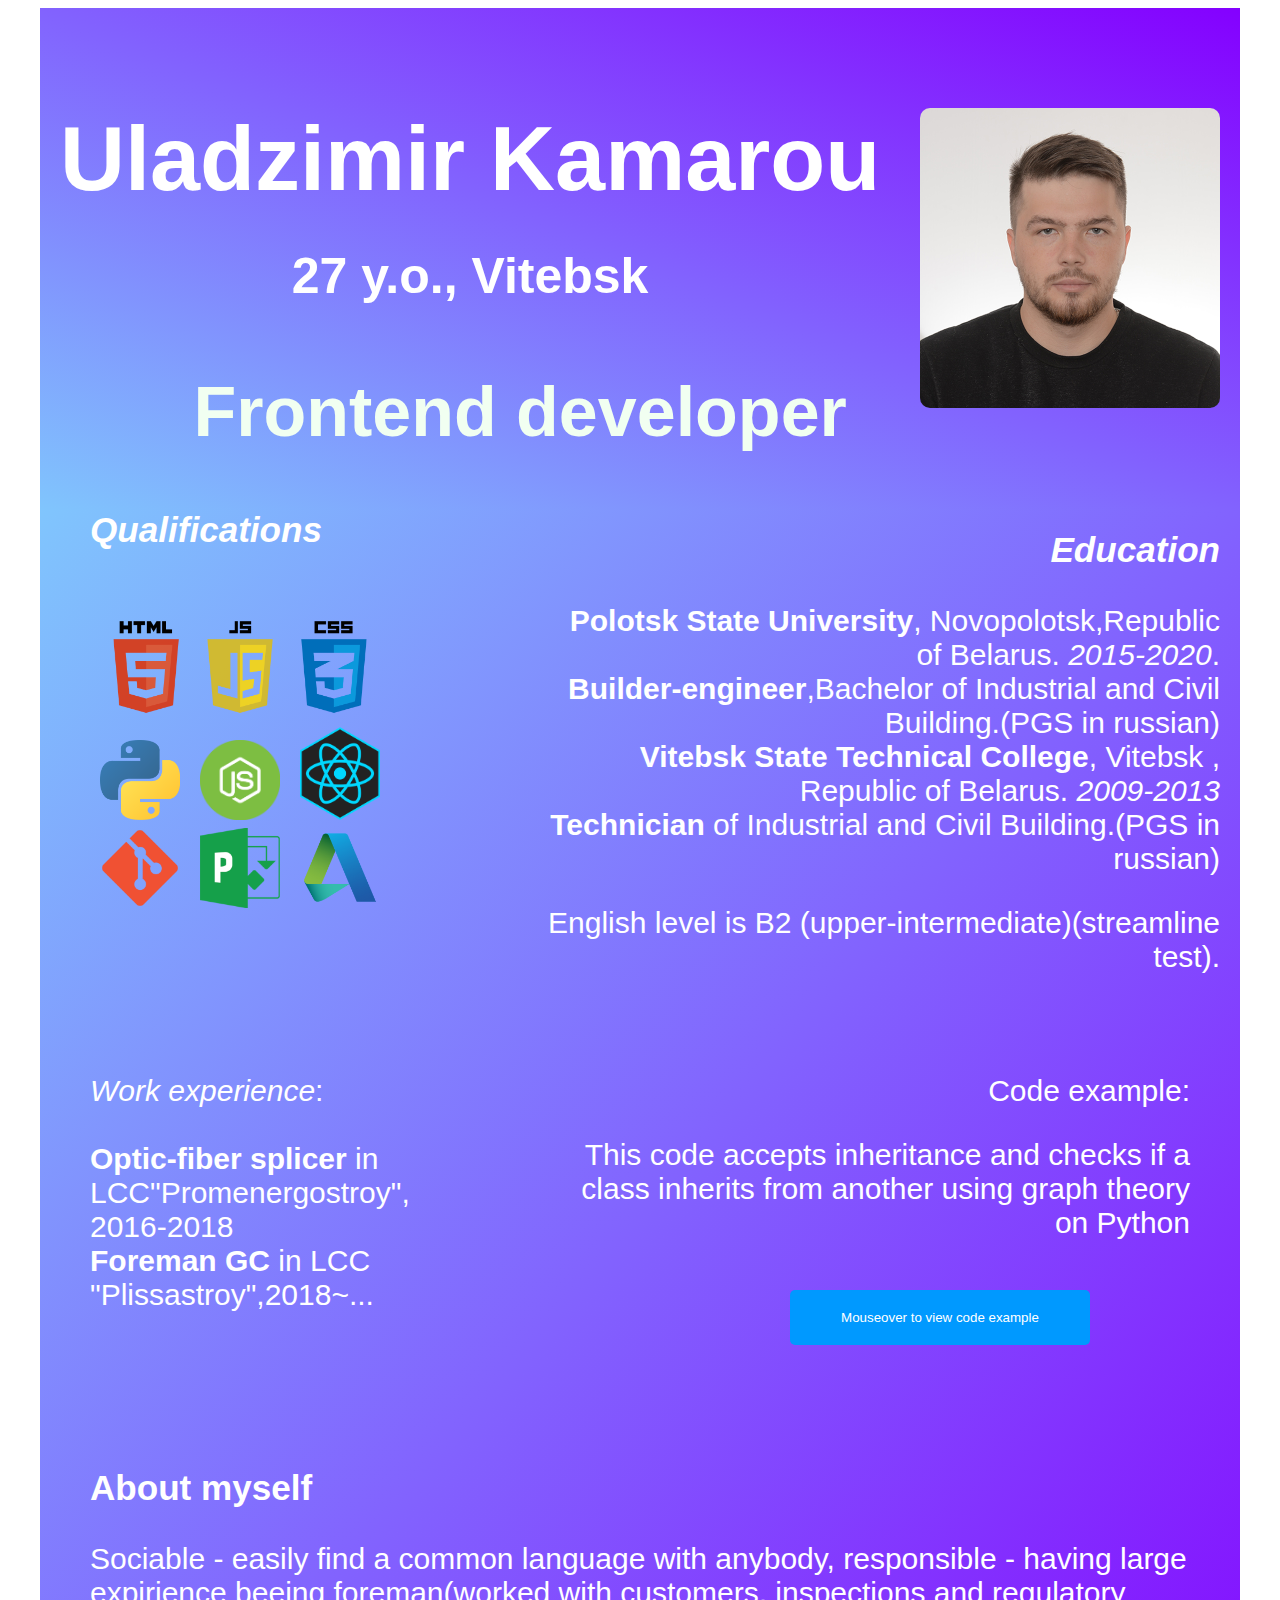
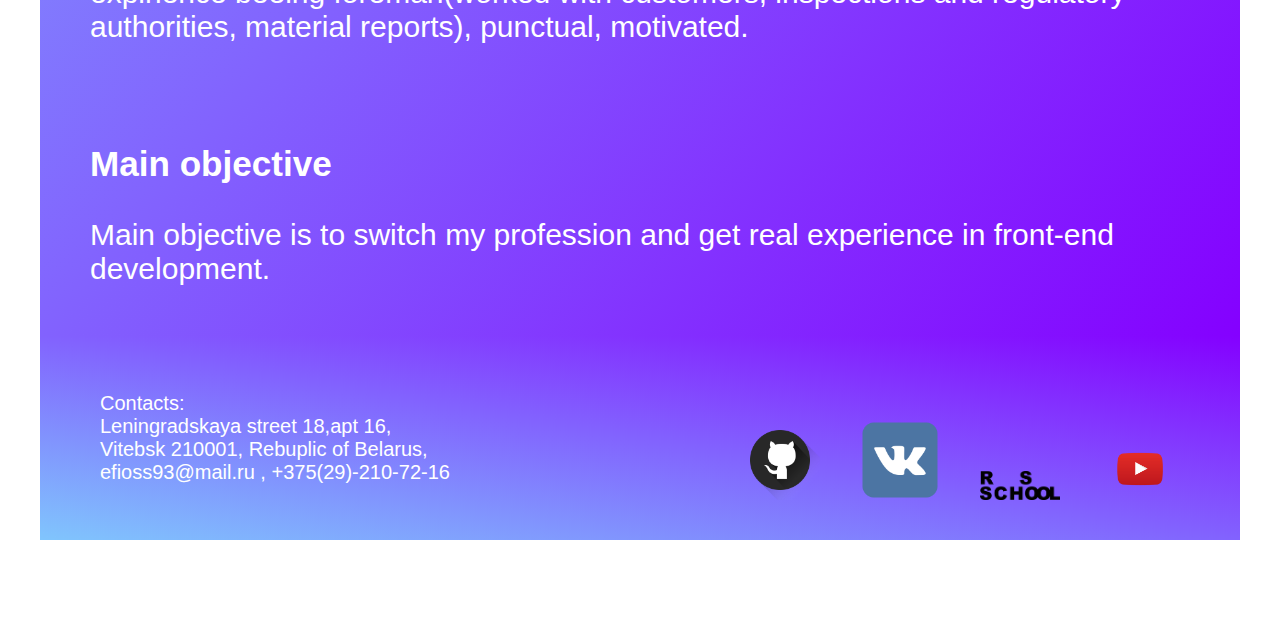
==== commit 74228f8a: "feat : add some semantic tags" ====
--- a/index.html
+++ b/index.html
@@ -34,29 +34,33 @@
                 </div>
                 <div class="qualifications">
                     <h3><i>Qualifications</i></h3><br>
-                    <a href='https://habr.com/ru/post/275729/' class="logo_3"><img src="./img/pngwing.com.png"
-                            alt="logo"></a><br>
-                    <a href='https://www.python.org/' class="logo"><img src="./img/python.png" alt="python"></a>
-                    <a href='https://nodejs.org/en/' class="logo"><img src="./img/node.png" alt="node"></a>
-                    <a href='https://ru.reactjs.org/' class="logo"><img src="./img/react.png" alt="react"></a><br>
-                    <a href='https://git-scm.com/' class="logo"><img src="./img/git.png" alt="git"></a>
-                    <a href='https://www.microsoft.com/ru-ru/microsoft-365/project/project-management-software'
-                        class="logo"><img src="./img/project.png" alt="msproject"></a>
-                    <a href='https://www.autodesk.com/products/autocad/overview?term=1-YEAR&support=null'
-                        class="logo"><img src="./img/autodesk.png" alt="autodesk"></a>
+                    <ul class='qual_links'>
+                        <li> <a href='https://habr.com/ru/post/275729/' class="logo_3"><img src="./img/pngwing.com.png"
+                                    alt="logo"></a></li><br>
+                        <li><a href='https://www.python.org/' class="logo"><img src="./img/python.png" alt="python"></a>
+                        </li>
+                        <li><a href='https://nodejs.org/en/' class="logo"><img src="./img/node.png" alt="node"></a></li>
+                        <li><a href='https://ru.reactjs.org/' class="logo"><img src="./img/react.png" alt="react"></a>
+                        </li>
+                        <li><a href='https://git-scm.com/' class="logo"><img src="./img/git.png" alt="git"></a></li>
+                        <li><a href='https://www.microsoft.com/ru-ru/microsoft-365/project/project-management-software'
+                                class="logo"><img src="./img/project.png" alt="msproject"></a></li>
+                        <li><a href='https://www.autodesk.com/products/autocad/overview?term=1-YEAR&support=null'
+                                class="logo"><img src="./img/autodesk.png" alt="autodesk"></a></li>
+                    </ul>
                 </div>
 
                 <div class="work_exp">
                     <i>Work experience</i>: <br>
-
+                    <br>
                     <b>Optic-fiber splicer</b> in LCC"Promenergostroy", 2016-2018 <br>
                     <b>Foreman GC</b> in LCC "Plissastroy",2018~... <br>
                 </div>
                 <div class="code"> Code example: <br>
-                    <p>This code checks if a class inherits from another using graph theory</p>
+                    <p>This code accepts inheritance and checks if a class inherits from another using graph theory on Python</p>
 
                     <div class="dropdown">
-                        <button class='but'>View code </button>
+                        <button class='but'>Mouseover to view code example </button>
                         <pre>
                             <code class="dropdown_child">
     from collections import deque
@@ -106,32 +110,38 @@
                         </pre>
                     </div>
                 </div>
-                    <div class="objective">
-                        <h3>Main objective</h3><br>Main objective is to switch my profession and get real experience in
-                        front-end
-                        development.
-                    </div>
-                    <div class="characteristic">
-                        <h3>About myself</h3><br>
-                        Sociable - easily find a common language with anybody, responsible - having large expirience
-                        beeing
-                        foreman(worked with customers, inspections and regulatory authorities,
-                        material reports), punctual, motivated.
-                    </div>
+                <div class="objective">
+                    <h3>Main objective</h3><br>Main objective is to switch my profession and get real experience in
+                    front-end
+                    development.
+                </div>
+                <div class="characteristic">
+                    <h3>About myself</h3><br>
+                    Sociable - easily find a common language with anybody, responsible - having large expirience
+                    beeing
+                    foreman(worked with customers, inspections and regulatory authorities,
+                    material reports), punctual, motivated.
+                </div>
             </section>
         </div>
     </main>
     <footer class="footer">
         <div class="wrapper">
             <nav class="nav">
-                <div class="contacts">Contacts:<br>Leningradskaya street 18,apt 16,<br> Vitebsk 210001, Rebuplic of Belarus,<br>
-                    efioss93@mail.ru , +375(29)-210-72-16 ,</div>
+                
                 <div class="links">
                     <ul class="links_list">
-                        <li class="item"><a href="https://github.com/jeredas" class="footer_img"><img src="./img/github.png" alt="github"></a></li>
-                        <li class="item"><a href="https://vk.com/funny_dude" class="footer_img"><img src="./img/vk.png" alt="vk"></a></li>
-                        <li class="item"><a href="https://rs.school/" class="footer_img"><img src="./img/rss.png" alt="rss"></a></li>
-                        <li class="item"><a href="https://www.youtube.com/channel/UC8qBwxE3eRAb-LQjJfCgJnw" class="footer_img"><img src="./img/yt.png" alt="youtube"></a></li>
+                        <li class="item" id='i1'><p>Contacts:<br>Leningradskaya street 18,apt 16,<br> Vitebsk 210001, Rebuplic of
+                            Belarus,<br>
+                            efioss93@mail.ru , +375(29)-210-72-16</p> </li>
+                        <li class="item"><a href="https://github.com/jeredas" class="footer_img"><img
+                                    src="./img/github.png" alt="github"></a></li>
+                        <li class="item"><a href="https://vk.com/funny_dude" class="footer_img"><img src="./img/vk.png"
+                                    alt="vk"></a></li>
+                        <li class="item"><a href="https://rs.school/" class="footer_img"><img src="./img/rss.png"
+                                    alt="rss"></a></li>
+                        <li class="item"><a href="https://www.youtube.com/channel/UC8qBwxE3eRAb-LQjJfCgJnw"
+                                class="footer_img"><img src="./img/yt.png" alt="youtube"></a></li>
                     </ul>
                 </div>
             </nav>
@@ -140,5 +150,4 @@
     </footer>
 </body>
 
-</html>
-
+</html>--- a/cv.css
+++ b/cv.css
@@ -69,9 +69,20 @@
     text-align: right;
 }
 .qualifications{
-
+    width:320px;
     margin: 0 50px;
     grid-area:qua;
+}
+.qual_links{
+    display: flex;
+    flex-wrap: wrap;
+    align-items: flex-end;
+   padding-left: 0;
+    list-style-type: none;
+    
+}
+.qual_links li{
+    padding-left:10px;
 }
 .work_exp{
     grid-area: exp;
@@ -120,6 +131,7 @@
 
 }
 .dropdown:hover .dropdown_child {
+    cursor: pointer;
     display: block;
    
 }
@@ -178,7 +190,9 @@
 .footer_img img{
     width:80px;
 }
-.contacts{
+#i1{
+    padding-right:  250px;}
+.item p{
     font-family: 'Poppins', sans-serif;
     font-size: 20px;
     color: rgb(255, 255, 255);
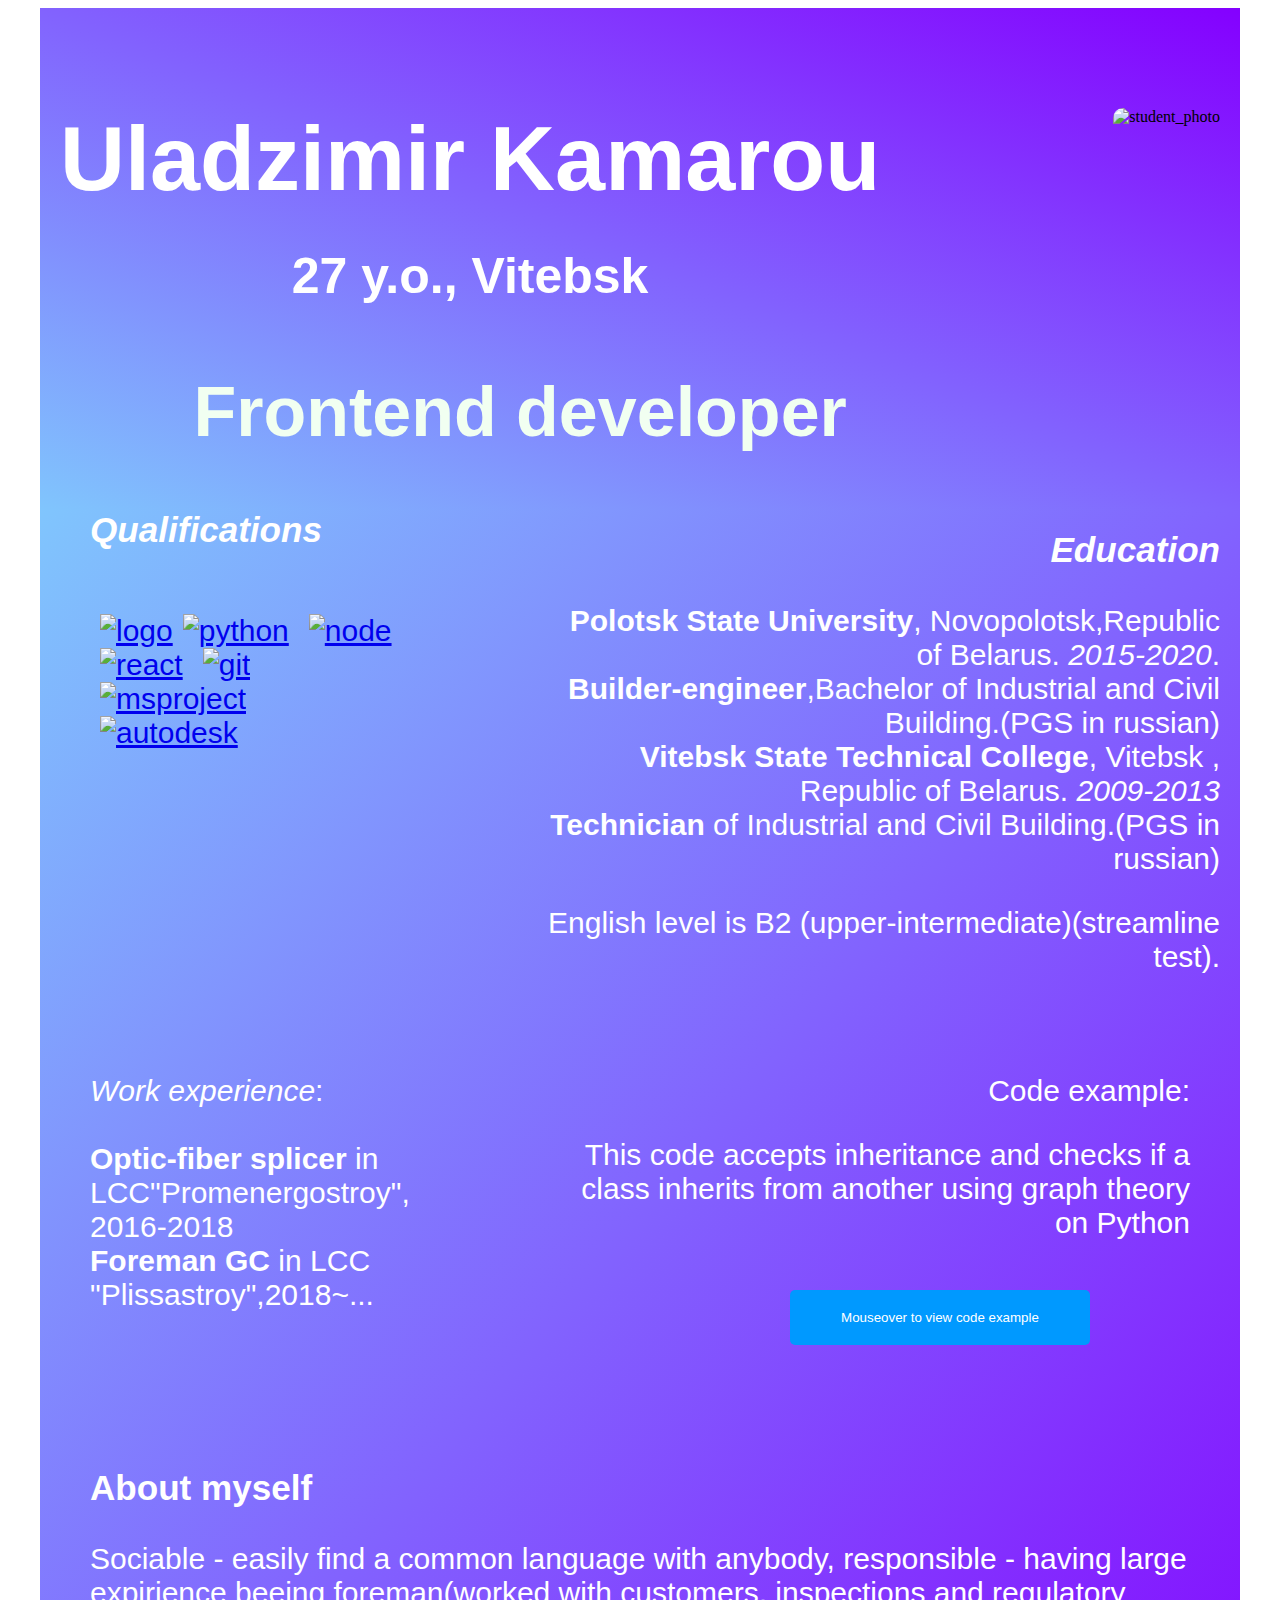
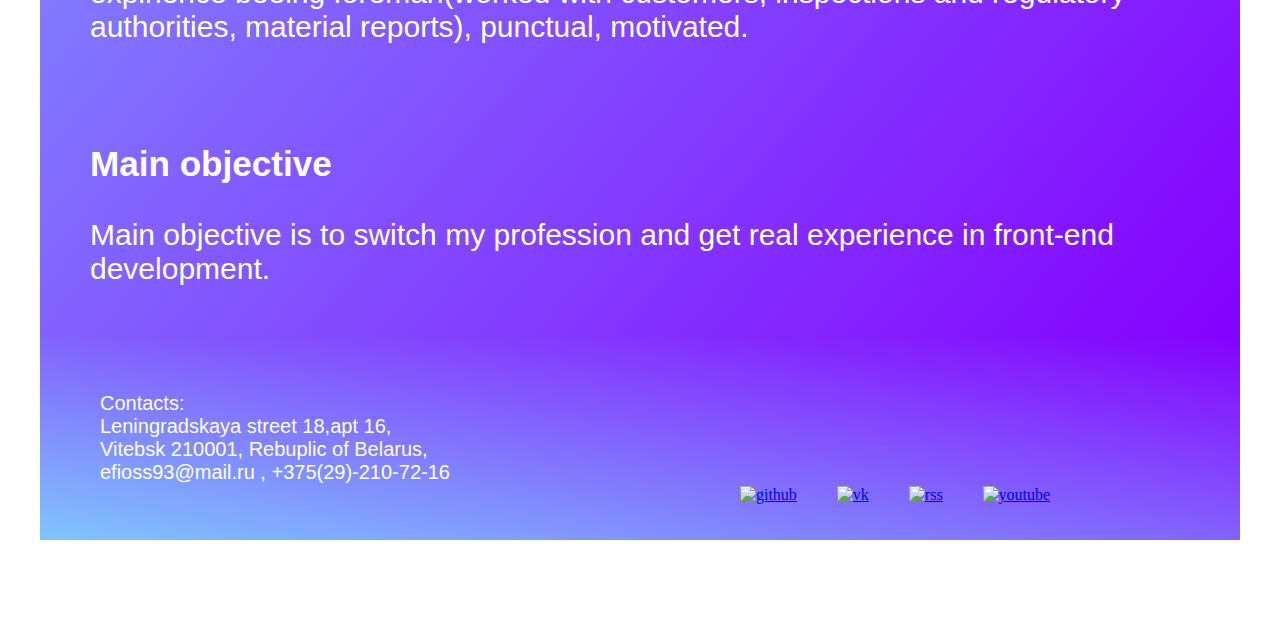
==== commit e3aa7151: "fix : tag <br> error" ====
--- a/index.html
+++ b/index.html
@@ -36,7 +36,7 @@
                     <h3><i>Qualifications</i></h3><br>
                     <ul class='qual_links'>
                         <li> <a href='https://habr.com/ru/post/275729/' class="logo_3"><img src="./img/pngwing.com.png"
-                                    alt="logo"></a></li><br>
+                                    alt="logo"></a></li>
                         <li><a href='https://www.python.org/' class="logo"><img src="./img/python.png" alt="python"></a>
                         </li>
                         <li><a href='https://nodejs.org/en/' class="logo"><img src="./img/node.png" alt="node"></a></li>
@@ -150,4 +150,4 @@
     </footer>
 </body>
 
-</html>+</html>
